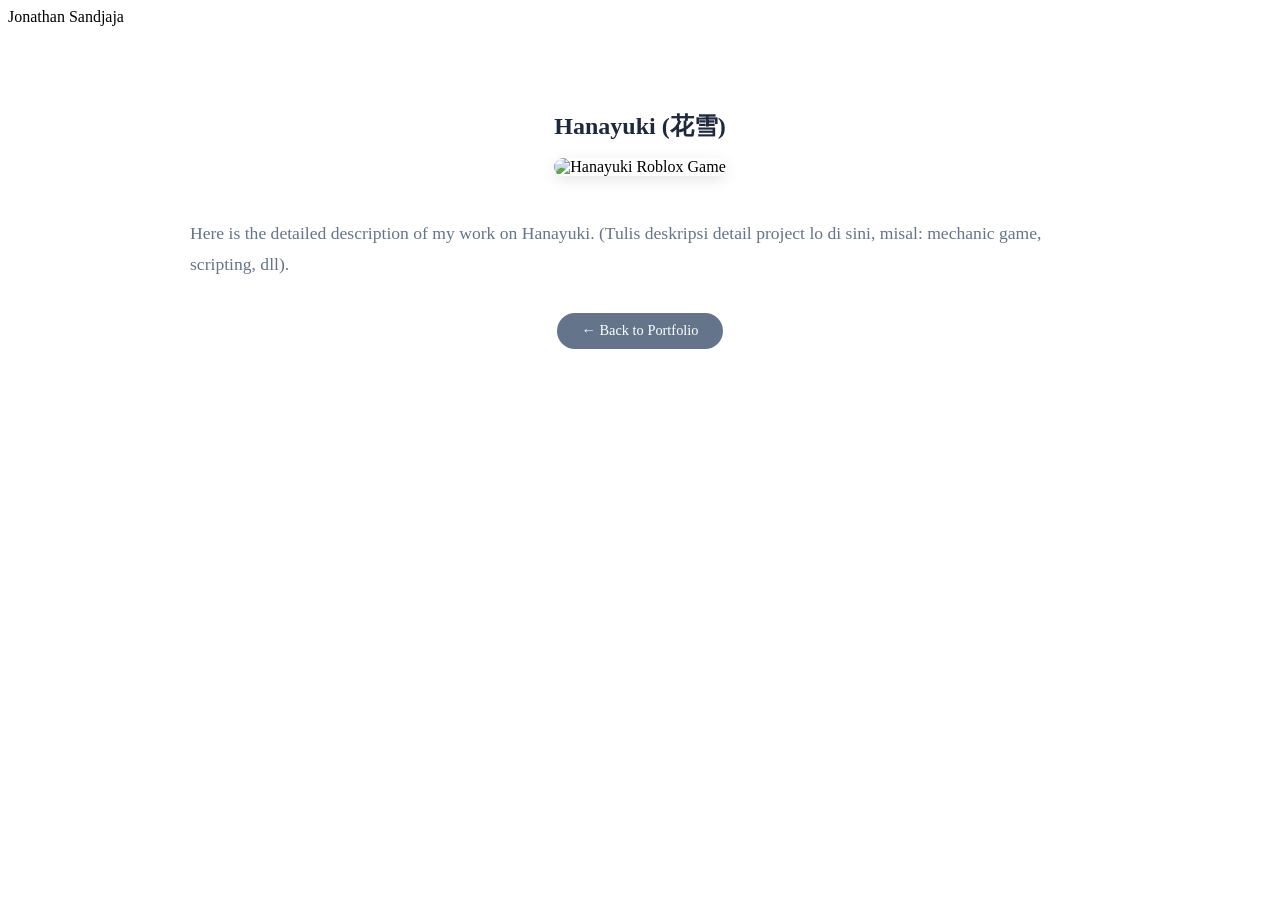
==== project-1.html @ f44c2f0e "project-1.html" ====
<!DOCTYPE html>
<html lang="en">
<head>
    <meta charset="UTF-8">
    <meta name="viewport" content="width=device-width, initial-scale=1.0">
    <title>Hanayuki - Jonathan Sandjaja</title>
    <link rel="stylesheet" href="style.css">
</head>
<body>

    <nav class="navbar">
        <div class="logo">Jonathan Sandjaja</div>
    </nav>

    <section class="project-detail">
        <h1>Hanayuki (花雪)</h1>
        
        <!-- Pastikan gambar hanayuki.jpg ada di folder yang sama -->
        <img src="hanayuki.jpg" alt="Hanayuki Roblox Game">
        
        <div class="description">
            <p>Here is the detailed description of my work on Hanayuki. (Tulis deskripsi detail project lo di sini, misal: mechanic game, scripting, dll).</p>
        </div>

        <a href="index.html" class="btn-back">← Back to Portfolio</a>
    </section>

</body>
</html>
---- style.css ----
.project-detail {
    text-align: center;
    padding: 4rem 5%;
    max-width: 900px;
    margin: 0 auto;
}

.project-detail img {
    width: 100%;
    max-width: 800px;
    border-radius: 12px;
    box-shadow: 0 4px 15px rgba(0,0,0,0.1);
    margin-bottom: 1.5rem;
}

.project-detail h1 {
    margin-bottom: 1rem;
    color: #1e293b;
}

.project-detail .description {
    color: #64748b;
    font-size: 1.1rem;
    text-align: left;
    line-height: 1.8;
    margin-bottom: 2rem;
}

.btn-back {
    display: inline-block;
    padding: 0.6rem 1.5rem;
    background: #64748b; /* Warna abu-abu */
    color: white;
    text-decoration: none;
    border-radius: 20px;
    font-size: 0.9rem;
}

.btn-back:hover {
    background: #475569;
}
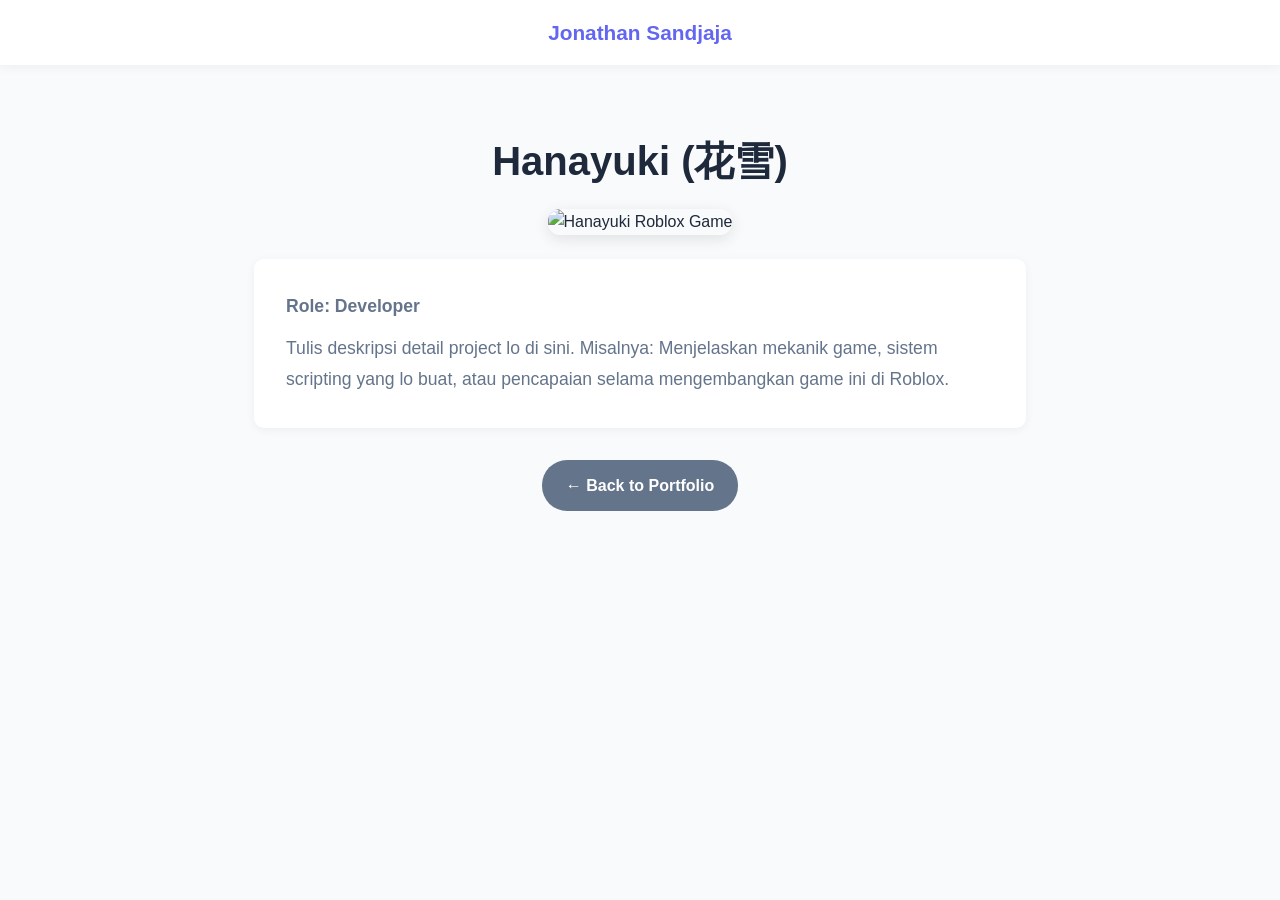
==== commit 71a439b4: "project-1.html" ====
--- a/project-1.html
+++ b/project-1.html
@@ -3,23 +3,42 @@
 <head>
     <meta charset="UTF-8">
     <meta name="viewport" content="width=device-width, initial-scale=1.0">
-    <title>Hanayuki - Jonathan Sandjaja</title>
-    <link rel="stylesheet" href="style.css">
+    <title>Hanayuki (花雪) - Jonathan Sandjaja</title>
+    <style>
+        /* Desain khusus halaman project */
+        * { margin: 0; padding: 0; box-sizing: border-box; font-family: Arial, sans-serif; }
+        body { background: #f8fafc; color: #1e293b; line-height: 1.6; }
+        
+        .navbar { display: flex; justify-content: center; align-items: center; padding: 1rem 5%; background: white; box-shadow: 0 2px 10px rgba(0,0,0,0.05); }
+        .logo { font-weight: bold; font-size: 1.3rem; color: #6366f1; text-decoration: none; }
+
+        .project-detail { text-align: center; padding: 4rem 5%; max-width: 900px; margin: 0 auto; }
+        
+        .project-detail img { width: 100%; max-width: 800px; border-radius: 12px; box-shadow: 0 4px 15px rgba(0,0,0,0.1); margin-bottom: 1.5rem; }
+        
+        .project-detail h1 { margin-bottom: 1rem; color: #1e293b; font-size: 2.5rem; }
+        
+        .project-detail .description { color: #64748b; font-size: 1.1rem; text-align: left; line-height: 1.8; margin-bottom: 2rem; background: white; padding: 2rem; border-radius: 10px; box-shadow: 0 2px 10px rgba(0,0,0,0.05); }
+        
+        .btn-back { display: inline-block; padding: 0.8rem 1.5rem; background: #64748b; color: white; text-decoration: none; border-radius: 25px; font-weight: bold; transition: 0.3s; }
+        .btn-back:hover { background: #475569; }
+    </style>
 </head>
 <body>
 
     <nav class="navbar">
-        <div class="logo">Jonathan Sandjaja</div>
+        <a href="index.html" class="logo">Jonathan Sandjaja</a>
     </nav>
 
     <section class="project-detail">
         <h1>Hanayuki (花雪)</h1>
         
-        <!-- Pastikan gambar hanayuki.jpg ada di folder yang sama -->
+        <!-- Pastikan gambar ada di folder repo lo -->
         <img src="hanayuki.jpg" alt="Hanayuki Roblox Game">
         
         <div class="description">
-            <p>Here is the detailed description of my work on Hanayuki. (Tulis deskripsi detail project lo di sini, misal: mechanic game, scripting, dll).</p>
+            <p><strong>Role: Developer</strong></p>
+            <p style="margin-top: 10px;">Tulis deskripsi detail project lo di sini. Misalnya: Menjelaskan mekanik game, sistem scripting yang lo buat, atau pencapaian selama mengembangkan game ini di Roblox.</p>
         </div>
 
         <a href="index.html" class="btn-back">← Back to Portfolio</a>
